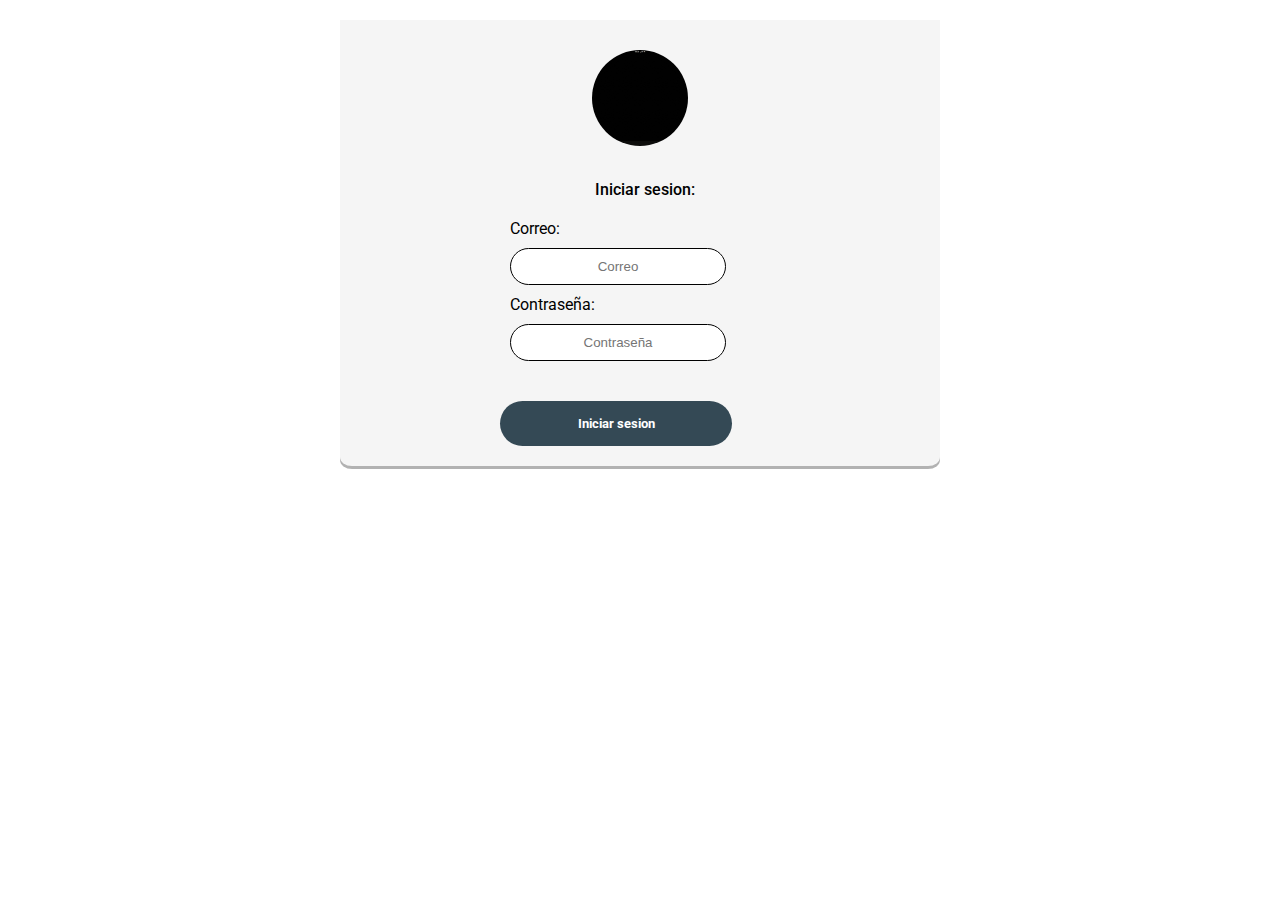
==== iniciosesion.html @ 7f7b3e80 "actualizacion" ====
<!DOCTYPE html>
<html lang="en">
<head>
    <meta charset="UTF-8">
    <meta name="viewport" content="width=device-width, initial-scale=1.0">
    <meta http-equiv="X-UA-Compatible" content="ie=edge">
    <title>Iniciar sesion</title>
    <link rel="stylesheet" href="css/style.css">
    <link rel="stylesheet" href="css/PICOL-font-master/css/picol.css">
    <link href="https://fonts.googleapis.com/css?family=Montserrat:300,400,500,700|Roboto:400,500,700" rel="stylesheet"> 
</head>
<body>
    <div class="contenedor-sesion"><!--.contenedor-formulario-->
        <div class="contenedor-usuario"><!--.contenedor-datos-->
            <div class="imagen-pagina">
                <a href="index.html"><img src="img/imagensesion.png" alt="Imagen de la sesion" class="img-sesion"></a>
            </div>
            <form action="" class="formul-sesion"><!--.formul-sesion-->
                <legend>Iniciar sesion:</legend>
                <div class="caja">
                    <label for="correo-sesion">Correo:</label>
                    <input type="email" id="correo-sesion" placeholder="Correo" autocomplete="off" required>
                    <label for="password">Contraseña:</label>
                    <input type="password" id="password" placeholder="Contraseña" autocomplete="off" required>
                </div>
                <div class="boton-sesion">
                    <input type="submit" value="Iniciar sesion" id="iniciosesion">
                </div>
            </form>
        </div>
    </div>
</body>
</html>
---- css/style.css ----
*{
    box-sizing: border-box;
}
*, *::before, *::after{
    box-sizing: border-box;
}
body{
    margin: 0;
    padding: 0;
    border: 1px red green;
}
nav{
    position: relative;
    background-color: #212121;
    padding: 1% 0 1% 0;
}
.logo{
    height: 0;
    width: 0;
}
nav ul li{
    display: inline;
    list-style: none;
}
nav ul li a{
    padding-right: 20px;
    padding-left: 20px;
    font-weight: 500;
}
nav ul li :nth-child(5){
    padding-right: 0px;
}
nav ul li a:hover{
    border: 1px solid white;
    padding: 9px;/*Quedo chido aqui XD*/
    border-radius: 30px;
}
a{
    font-family: Roboto;
    text-decoration: none;
    color: white;
}
p{
    font-family: Roboto;
}
.opciones-sesion{
    position: absolute;
    right: 37px;
    top: 30px;
    left: auto;
    margin-right: 50px;
    padding-right: 20px;
}
.opciones-sesion a{
    margin-right: 25px;
    font-family: Roboto;
    font-weight: 500;
}
.opciones-sesion a:hover{
    border: 1px solid white;
    padding: 10px;
    border-radius: 30px;
}
.opciones-sesion .icono-carrito:hover{
    border: 1px solid white;
    padding: 2px;
    border-radius: 100%;
}
/*Parte principal*/
main{
    margin-top: 10px;
}
/*Inicio descripcion*/
form{
    padding-bottom: 20px;
    padding-left: 10px;
}
.contenedor-descripcion p{
    font-family: Montserrat;
    font-weight: 700;
}
.contenedor-descripcion{
    /*margin: 0;*/
    margin-left: 30px;
    float: left;
    width: 30%;
    height: 50%
}
.rango-precio{
    margin-bottom: 15px;
}
legend, label{
    font-family: Roboto;
    font-weight: 400;
}
.ubicacion legend{
    margin: 10px auto;
}
.ubicacion div{
    margin-top: 15px;
}

#enviar{
    margin-top: 23px;
    padding: 10px 15px;
    background-color: #2c3e50;
    color: white;
    /*box-shadow: 1px 1px 0px 1px rgba(0, 0, 0, 0.3);*/
    border-radius: 10%;
    border: 0px;
    cursor: pointer;
    
}
#enviar:hover{
    padding: 11px 16px;
    font-size: 15px;
    box-shadow: 2px 2px 0px 1px rgba(0, 0, 0, 0.3);
}
/*#enviar:focus{
    outline: none;
}*/
/*Seccion de productos*/
.contenedor-descripcion, .contenedor-productos{
    float: left;
    margin-bottom: 20px;
}
.clearfix{
    overflow: hidden;
}
/*Fin descripcion*/
.contenedor-productos{
    background-color: #F5F5F5;
    box-shadow: 0px 3px 0px 0px rgba(0, 0, 0, 0.3);
    padding: 10px;
    width: 50%;
    height: 90%;
    border-radius: 0 0 2% 2%;
}
.producto{
    font-size: 15px;
    margin-top: 30px;
    margin-left: 10px;
}
.producto img{
    height: 100px;
    width: 100px;
    float: left;
    margin-right: 15px;
}
.parrafito-chido{
    padding: 10px;
}
/*Footer*/
hr{
    clear: both;
    
    width: 80%;
}
footer{
    clear: both;
    margin: 0 auto;
}
.contenedor-footer{
    position: relative;
}
.contenedor-terminos{
    margin-left: 30%;
    margin-bottom: 50px;
}
.contenedor-terminos ul li{
    display: inline;
    list-style: none;
    padding-right: 5px;
}
.contenedor-terminos ul li::nth-last-child(3){
    padding-right: 0px;
}
.contenedor-terminos ul li a{
    color: black;
    font-family: Roboto;
    font-weight: 400;
    font-size: 15px;
}
.contenedor-terminos ul li a:hover{
    font-family: Roboto;
    /*text-decoration: underline;*/
    pointer-events: all;
    text-decoration: underline;
}
.lema-copy{
    position: absolute;
    right: 50%;
    top: 0;
    bottom: 0;
    margin-top: 20px;
}

/**Inicio de sesion*/

.contenedor-sesion{/*contenedor-formulario*/
    max-width: 600px;
    margin: 0 auto;
    text-align: center;
    padding-bottom: 28px;
}
.contenedor-usuario{/*.contenedor-datos*/
    margin-top: 3rem;
    padding: 20px auto;
}
.contenedor-usuario form{
    max-width: 300px;
    text-align: center;
}
.contenedor-usuario{
    background-color: #F5F5F5;
    box-shadow: 0px 3px 0px 0px rgba(0, 0, 0, 0.3);
    border-radius: 0 0 2% 2%;
    margin-top: 20px;
}
.img-sesion{
    width: 6rem;
    height: 6rem;
    border-radius: 100%;
    margin: 10px auto;
}
form.formul-sesion{
    margin: 0 auto;
}
.formul-sesion legend{
    font-weight: 500;
}
.formul-sesion .caja{
    margin: 20px 10px;
}
.caja label, .caja input, .boton-sesion{
    display: block;
    text-align: start;
}
.caja input{
    margin: 10px 0;
    width: 80%;
    padding: 10px 0;
    text-align: center;
    border-radius: 25px;
    border: 1px solid black;
    transition: .3s;
    outline: none;
}
.caja input:focus{
    border: 1px solid #2980b9;
}
.boton-sesion input{
    width: 80%;
}
#iniciosesion, #nuevoRegistro{
    color: white;
    margin-top: 20px;
    background-color: #344955;
    border: none;
    padding: 15px 20px;
    border-radius: 25px;
    cursor: pointer;
    font-family: Roboto, sans-serif;
    font-weight: 700;
}

/**Estilos para el registro*/
/*.contenedor-alta{
    max-width: 600px;
    margin: 0 auto;
    text-align: center;
    padding-bottom: 20px;
}
.contenedor-registro{
    background-color: #F5F5F5;
    box-shadow: 0px 3px 0px 0px rgba(0, 0, 0, 0.3);
    border-radius: 0 0 2% 2%;
    margin-top: 20px;
}
.contenedor-registro form{
    max-width: 300px;
    text-align: center;
    margin: 0 auto;
}*/
.imagen-pagina{
    padding: 20px 30px;
}
/*.img-datos img{
    width: 6rem;
    height: 6rem;
    border-radius: 100%;
}*/
/*.datos label, .datos input, .boton-registro{
    display: block;
    text-align: start;
}
.datos input{
    margin-top: 10px;
    margin-bottom: 15px;
}
.boton-registro input{
    width: 85%;
}*/
---- css/PICOL-font-master/css/picol.css ----
@font-face {
  font-family: 'picol';
  src: url('../font/picol.eot?84118626');
  src: url('../font/picol.eot?84118626#iefix') format('embedded-opentype'),
       url('../font/picol.woff?84118626') format('woff'),
       url('../font/picol.ttf?84118626') format('truetype'),
       url('../font/picol.svg?84118626#picol') format('svg');
  font-weight: normal;
  font-style: normal;
}
/* Chrome hack: SVG is rendered more smooth in Windozze. 100% magic, uncomment if you need it. */
/* Note, that will break hinting! In other OS-es font will be not as sharp as it could be */
/*
@media screen and (-webkit-min-device-pixel-ratio:0) {
  @font-face {
    font-family: 'picol';
    src: url('../font/picol.svg?84118626#picol') format('svg');
  }
}
*/
 
 [class^="picol_"]:before, [class*=" picol_"]:before {
  font-family: "picol";
  font-style: normal;
  font-weight: normal;
  speak: none;
 
  display: inline-block;
  text-decoration: inherit;
  width: 1em;
  margin-right: .2em;
  text-align: center;
  /* opacity: .8; */
 
  /* For safety - reset parent styles, that can break glyph codes*/
  font-variant: normal;
  text-transform: none;
     
  /* fix buttons height, for twitter bootstrap */
  line-height: 1em;
 
  /* Animation center compensation - margins should be symmetric */
  /* remove if not needed */
  margin-left: .2em;
 
  /* you can be more comfortable with increased icons size */
  /* font-size: 120%; */
 
  /* Uncomment for 3D effect */
  /* text-shadow: 1px 1px 1px rgba(127, 127, 127, 0.3); */
}
 
.picol_accept:before { content: '\e800'; } /* '' */
.picol_zoom_out:before { content: '\ea24'; } /* '' */
.picol_agent:before { content: '\e802'; } /* '' */
.picol_api:before { content: '\e803'; } /* '' */
.picol_apple:before { content: '\e804'; } /* '' */
.picol_application:before { content: '\e805'; } /* '' */
.picol_arrow_full_down:before { content: '\e806'; } /* '' */
.picol_arrow_full_left:before { content: '\e807'; } /* '' */
.picol_arrow_full_lowerleft:before { content: '\e808'; } /* '' */
.picol_arrow_full_lowerright:before { content: '\e809'; } /* '' */
.picol_arrow_full_right:before { content: '\e80a'; } /* '' */
.picol_arrow_full_up:before { content: '\e80b'; } /* '' */
.picol_arrow_full_upperleft:before { content: '\e80c'; } /* '' */
.picol_arrow_full_upperright:before { content: '\e80d'; } /* '' */
.picol_arrow_sans_down:before { content: '\e80e'; } /* '' */
.picol_arrow_sans_left:before { content: '\e80f'; } /* '' */
.picol_arrow_sans_lowerleft:before { content: '\e810'; } /* '' */
.picol_arrow_sans_lowerright:before { content: '\e811'; } /* '' */
.picol_arrow_sans_right:before { content: '\e812'; } /* '' */
.picol_arrow_sans_up:before { content: '\e813'; } /* '' */
.picol_arrow_sans_upperleft:before { content: '\e814'; } /* '' */
.picol_arrow_sans_upperright:before { content: '\e815'; } /* '' */
.picol_attachment:before { content: '\e816'; } /* '' */
.picol_attachment_add:before { content: '\e817'; } /* '' */
.picol_attachment_down:before { content: '\e818'; } /* '' */
.picol_avatar:before { content: '\e819'; } /* '' */
.picol_avatar_edit:before { content: '\e81a'; } /* '' */
.picol_avatar_information:before { content: '\e81b'; } /* '' */
.picol_backup:before { content: '\e81c'; } /* '' */
.picol_backup_pause:before { content: '\e81d'; } /* '' */
.picol_backup_run:before { content: '\e81e'; } /* '' */
.picol_backup_settings:before { content: '\e81f'; } /* '' */
.picol_backup_stop:before { content: '\e820'; } /* '' */
.picol_badge_accept:before { content: '\e821'; } /* '' */
.picol_badge_cancel:before { content: '\e822'; } /* '' */
.picol_badge_down:before { content: '\e823'; } /* '' */
.picol_badge_edit:before { content: '\e824'; } /* '' */
.picol_badge_eject:before { content: '\e825'; } /* '' */
.picol_badge_information:before { content: '\e826'; } /* '' */
.picol_badge_minus:before { content: '\e827'; } /* '' */
.picol_badge_pause:before { content: '\e828'; } /* '' */
.picol_badge_plus:before { content: '\e829'; } /* '' */
.picol_badge_run:before { content: '\e82a'; } /* '' */
.picol_badge_security:before { content: '\e82b'; } /* '' */
.picol_badge_settings:before { content: '\e82c'; } /* '' */
.picol_badge_stop:before { content: '\e82d'; } /* '' */
.picol_badge_up:before { content: '\e82e'; } /* '' */
.picol_baseball:before { content: '\e82f'; } /* '' */
.picol_basketball:before { content: '\e830'; } /* '' */
.picol_battery_1:before { content: '\e831'; } /* '' */
.picol_battery_2:before { content: '\e832'; } /* '' */
.picol_battery_3:before { content: '\e833'; } /* '' */
.picol_battery_4:before { content: '\e834'; } /* '' */
.picol_battery_empty:before { content: '\e835'; } /* '' */
.picol_battery_full:before { content: '\e836'; } /* '' */
.picol_battery_plugged:before { content: '\e837'; } /* '' */
.picol_bed:before { content: '\e838'; } /* '' */
.picol_book_audio:before { content: '\e839'; } /* '' */
.picol_book_audio_add:before { content: '\e83a'; } /* '' */
.picol_book_audio_eject:before { content: '\e83b'; } /* '' */
.picol_book_audio_information:before { content: '\e83c'; } /* '' */
.picol_book_audio_pause:before { content: '\e83d'; } /* '' */
.picol_book_audio_remove:before { content: '\e83e'; } /* '' */
.picol_book_audio_run:before { content: '\e83f'; } /* '' */
.picol_book_audio_security:before { content: '\e840'; } /* '' */
.picol_book_audio_settings:before { content: '\e841'; } /* '' */
.picol_book_audio_stop:before { content: '\e842'; } /* '' */
.picol_book_image:before { content: '\e843'; } /* '' */
.picol_book_image_add:before { content: '\e844'; } /* '' */
.picol_book_image_information:before { content: '\e845'; } /* '' */
.picol_book_image_pause:before { content: '\e846'; } /* '' */
.picol_book_image_remove:before { content: '\e847'; } /* '' */
.picol_book_image_run:before { content: '\e848'; } /* '' */
.picol_book_image_security:before { content: '\e849'; } /* '' */
.picol_book_image_settings:before { content: '\e84a'; } /* '' */
.picol_book_image_stop:before { content: '\e84b'; } /* '' */
.picol_bookmark:before { content: '\e84c'; } /* '' */
.picol_bookmark_settings:before { content: '\e84d'; } /* '' */
.picol_book_sans:before { content: '\e84e'; } /* '' */
.picol_book_sans_add:before { content: '\e84f'; } /* '' */
.picol_book_sans_down:before { content: '\e850'; } /* '' */
.picol_book_sans_information:before { content: '\e851'; } /* '' */
.picol_book_sans_remove:before { content: '\e852'; } /* '' */
.picol_book_sans_run:before { content: '\e853'; } /* '' */
.picol_book_sans_security:before { content: '\e854'; } /* '' */
.picol_book_sans_up:before { content: '\e855'; } /* '' */
.picol_book_text:before { content: '\e856'; } /* '' */
.picol_book_text_add:before { content: '\e857'; } /* '' */
.picol_book_text_down:before { content: '\e858'; } /* '' */
.picol_book_text_information:before { content: '\e859'; } /* '' */
.picol_book_text_remove:before { content: '\e85a'; } /* '' */
.picol_book_text_run:before { content: '\e85b'; } /* '' */
.picol_book_text_security:before { content: '\e85c'; } /* '' */
.picol_book_text_settings:before { content: '\e85d'; } /* '' */
.picol_book_text_stop:before { content: '\e85e'; } /* '' */
.picol_book_text_up:before { content: '\e85f'; } /* '' */
.picol_brightness_brighten:before { content: '\e860'; } /* '' */
.picol_brightness_darken:before { content: '\e861'; } /* '' */
.picol_browser_window:before { content: '\e862'; } /* '' */
.picol_browser_window_add:before { content: '\e863'; } /* '' */
.picol_browser_window_cancel:before { content: '\e864'; } /* '' */
.picol_browser_window_remove:before { content: '\e865'; } /* '' */
.picol_browser_window_security:before { content: '\e866'; } /* '' */
.picol_browser_window_settings:before { content: '\e867'; } /* '' */
.picol_buy:before { content: '\e868'; } /* '' */
.picol_calculator:before { content: '\e869'; } /* '' */
.picol_calendar:before { content: '\e86a'; } /* '' */
.picol_cancel:before { content: '\e86b'; } /* '' */
.picol_category:before { content: '\e86c'; } /* '' */
.picol_category_add:before { content: '\e86d'; } /* '' */
.picol_category_edit:before { content: '\e86e'; } /* '' */
.picol_category_remove:before { content: '\e86f'; } /* '' */
.picol_category_settings:before { content: '\e870'; } /* '' */
.picol_cd:before { content: '\e871'; } /* '' */
.picol_cd_eject:before { content: '\e872'; } /* '' */
.picol_cd_pause:before { content: '\e873'; } /* '' */
.picol_cd_run:before { content: '\e874'; } /* '' */
.picol_cd_security:before { content: '\e875'; } /* '' */
.picol_cd_stop:before { content: '\e876'; } /* '' */
.picol_cd_write:before { content: '\e877'; } /* '' */
.picol_chat:before { content: '\e878'; } /* '' */
.picol_chat_pause:before { content: '\e879'; } /* '' */
.picol_chat_run:before { content: '\e87a'; } /* '' */
.picol_chat_security:before { content: '\e87b'; } /* '' */
.picol_chat_settings:before { content: '\e87c'; } /* '' */
.picol_chat_stop:before { content: '\e87d'; } /* '' */
.picol_clock:before { content: '\e87e'; } /* '' */
.picol_clock_mini:before { content: '\e87f'; } /* '' */
.picol_cloud:before { content: '\e880'; } /* '' */
.picol_codec_image:before { content: '\e881'; } /* '' */
.picol_codec_video:before { content: '\e882'; } /* '' */
.picol_combine:before { content: '\e883'; } /* '' */
.picol_comment:before { content: '\e884'; } /* '' */
.picol_comment_accept:before { content: '\e885'; } /* '' */
.picol_comment_add:before { content: '\e886'; } /* '' */
.picol_comment_cancel:before { content: '\e887'; } /* '' */
.picol_comment_edit:before { content: '\e888'; } /* '' */
.picol_comment_remove:before { content: '\e889'; } /* '' */
.picol_comment_settings:before { content: '\e88a'; } /* '' */
.picol_computer:before { content: '\e88b'; } /* '' */
.picol_computer_accept:before { content: '\e88c'; } /* '' */
.picol_computer_add:before { content: '\e88d'; } /* '' */
.picol_computer_cancel:before { content: '\e88e'; } /* '' */
.picol_computer_remove:before { content: '\e88f'; } /* '' */
.picol_computer_settings:before { content: '\e890'; } /* '' */
.picol_controls_chapter_next:before { content: '\e891'; } /* '' */
.picol_controls_chapter_previous:before { content: '\e892'; } /* '' */
.picol_controls_eject:before { content: '\e893'; } /* '' */
.picol_controls_fast_forward:before { content: '\e894'; } /* '' */
.picol_controls_pause:before { content: '\e895'; } /* '' */
.picol_controls_play:before { content: '\e896'; } /* '' */
.picol_controls_play_back:before { content: '\e897'; } /* '' */
.picol_controls_rewind:before { content: '\e898'; } /* '' */
.picol_controls_stop:before { content: '\e899'; } /* '' */
.picol_cooler:before { content: '\e89a'; } /* '' */
.picol_copy:before { content: '\e89b'; } /* '' */
.picol_credit_card:before { content: '\e89c'; } /* '' */
.picol_crown:before { content: '\e89d'; } /* '' */
.picol_cut:before { content: '\e89e'; } /* '' */
.picol_database:before { content: '\e89f'; } /* '' */
.picol_database_add:before { content: '\e8a0'; } /* '' */
.picol_database_edit:before { content: '\e8a1'; } /* '' */
.picol_database_information:before { content: '\e8a2'; } /* '' */
.picol_database_remove:before { content: '\e8a3'; } /* '' */
.picol_database_run:before { content: '\e8a4'; } /* '' */
.picol_database_security:before { content: '\e8a5'; } /* '' */
.picol_data_privacy:before { content: '\e8a6'; } /* '' */
.picol_document_image:before { content: '\e8a7'; } /* '' */
.picol_document_image_accept:before { content: '\e8a8'; } /* '' */
.picol_document_image_add:before { content: '\e8a9'; } /* '' */
.picol_document_image_cancel:before { content: '\e8aa'; } /* '' */
.picol_document_image_down:before { content: '\e8ab'; } /* '' */
.picol_document_image_edit:before { content: '\e8ac'; } /* '' */
.picol_document_image_information:before { content: '\e8ad'; } /* '' */
.picol_document_image_remove:before { content: '\e8ae'; } /* '' */
.picol_document_image_run:before { content: '\e8af'; } /* '' */
.picol_document_image_security:before { content: '\e8b0'; } /* '' */
.picol_document_image_settings:before { content: '\e8b1'; } /* '' */
.picol_document_image_up:before { content: '\e8b2'; } /* '' */
.picol_document_music:before { content: '\e8b3'; } /* '' */
.picol_document_music_accept:before { content: '\e8b4'; } /* '' */
.picol_document_music_add:before { content: '\e8b5'; } /* '' */
.picol_document_music_cancel:before { content: '\e8b6'; } /* '' */
.picol_document_music_down:before { content: '\e8b7'; } /* '' */
.picol_document_music_edit:before { content: '\e8b8'; } /* '' */
.picol_document_music_information:before { content: '\e8b9'; } /* '' */
.picol_document_music_remove:before { content: '\e8ba'; } /* '' */
.picol_document_music_run:before { content: '\e8bb'; } /* '' */
.picol_document_music_security:before { content: '\e8bc'; } /* '' */
.picol_document_music_settings:before { content: '\e8bd'; } /* '' */
.picol_document_music_up:before { content: '\e8be'; } /* '' */
.picol_document_sans:before { content: '\e8bf'; } /* '' */
.picol_document_sans_accept:before { content: '\e8c0'; } /* '' */
.picol_document_sans_add:before { content: '\e8c1'; } /* '' */
.picol_document_sans_cancel:before { content: '\e8c2'; } /* '' */
.picol_document_sans_down:before { content: '\e8c3'; } /* '' */
.picol_document_sans_edit:before { content: '\e8c4'; } /* '' */
.picol_document_sans_information:before { content: '\e8c5'; } /* '' */
.picol_document_sans_remove:before { content: '\e8c6'; } /* '' */
.picol_document_sans_run:before { content: '\e8c7'; } /* '' */
.picol_document_sans_security:before { content: '\e8c8'; } /* '' */
.picol_document_sans_settings:before { content: '\e8c9'; } /* '' */
.picol_document_sans_up:before { content: '\e8ca'; } /* '' */
.picol_document_text:before { content: '\e8cb'; } /* '' */
.picol_document_text_accept:before { content: '\e8cc'; } /* '' */
.picol_document_text_add:before { content: '\e8cd'; } /* '' */
.picol_document_text_cancel:before { content: '\e8ce'; } /* '' */
.picol_document_text_down:before { content: '\e8cf'; } /* '' */
.picol_document_text_edit:before { content: '\e8d0'; } /* '' */
.picol_document_text_information:before { content: '\e8d1'; } /* '' */
.picol_document_text_remove:before { content: '\e8d2'; } /* '' */
.picol_document_text_run:before { content: '\e8d3'; } /* '' */
.picol_document_text_security:before { content: '\e8d4'; } /* '' */
.picol_document_text_settings:before { content: '\e8d5'; } /* '' */
.picol_document_text_up:before { content: '\e8d6'; } /* '' */
.picol_document_video:before { content: '\e8d7'; } /* '' */
.picol_document_video_accept:before { content: '\e8d8'; } /* '' */
.picol_document_video_add:before { content: '\e8d9'; } /* '' */
.picol_document_video_cancel:before { content: '\e8da'; } /* '' */
.picol_document_video_down:before { content: '\e8db'; } /* '' */
.picol_document_video_edit:before { content: '\e8dc'; } /* '' */
.picol_document_video_information:before { content: '\e8dd'; } /* '' */
.picol_document_video_remove:before { content: '\e8de'; } /* '' */
.picol_document_video_run:before { content: '\e8df'; } /* '' */
.picol_document_video_security:before { content: '\e8e0'; } /* '' */
.picol_document_video_settings:before { content: '\e8e1'; } /* '' */
.picol_document_video_up:before { content: '\e8e2'; } /* '' */
.picol_donate:before { content: '\e8e3'; } /* '' */
.picol_download:before { content: '\e8e4'; } /* '' */
.picol_download_accept:before { content: '\e8e5'; } /* '' */
.picol_download_cancel:before { content: '\e8e6'; } /* '' */
.picol_download_information:before { content: '\e8e7'; } /* '' */
.picol_download_pause:before { content: '\e8e8'; } /* '' */
.picol_download_run:before { content: '\e8e9'; } /* '' */
.picol_download_security:before { content: '\e8ea'; } /* '' */
.picol_download_settings:before { content: '\e8eb'; } /* '' */
.picol_download_stop:before { content: '\e8ec'; } /* '' */
.picol_dropbox:before { content: '\e8ed'; } /* '' */
.picol_edit:before { content: '\e8ee'; } /* '' */
.picol_entrance:before { content: '\e8ef'; } /* '' */
.picol_equal:before { content: '\e8f0'; } /* '' */
.picol_filepath:before { content: '\e8f1'; } /* '' */
.picol_filter:before { content: '\e8f2'; } /* '' */
.picol_filter_settings:before { content: '\e8f3'; } /* '' */
.picol_firewall:before { content: '\e8f4'; } /* '' */
.picol_firewall_pause:before { content: '\e8f5'; } /* '' */
.picol_firewall_run:before { content: '\e8f6'; } /* '' */
.picol_firewall_settings:before { content: '\e8f7'; } /* '' */
.picol_firewall_stop:before { content: '\e8f8'; } /* '' */
.picol_flag:before { content: '\e8f9'; } /* '' */
.picol_flash:before { content: '\e8fa'; } /* '' */
.picol_flash_off:before { content: '\e8fb'; } /* '' */
.picol_floppy_disk:before { content: '\e8fc'; } /* '' */
.picol_folder_downloads:before { content: '\e8fd'; } /* '' */
.picol_folder_image:before { content: '\e8fe'; } /* '' */
.picol_folder_music:before { content: '\e8ff'; } /* '' */
.picol_folder_sans:before { content: '\e900'; } /* '' */
.picol_folder_sans_accept:before { content: '\e901'; } /* '' */
.picol_folder_sans_add:before { content: '\e902'; } /* '' */
.picol_folder_sans_cancel:before { content: '\e903'; } /* '' */
.picol_folder_sans_down:before { content: '\e904'; } /* '' */
.picol_folder_sans_edit:before { content: '\e905'; } /* '' */
.picol_folder_sans_information:before { content: '\e906'; } /* '' */
.picol_folder_sans_remove:before { content: '\e907'; } /* '' */
.picol_folder_sans_run:before { content: '\e908'; } /* '' */
.picol_folder_sans_security:before { content: '\e909'; } /* '' */
.picol_folder_sans_settings:before { content: '\e90a'; } /* '' */
.picol_folder_sans_up:before { content: '\e90b'; } /* '' */
.picol_folder_text:before { content: '\e90c'; } /* '' */
.picol_folder_video:before { content: '\e90d'; } /* '' */
.picol_football:before { content: '\e90e'; } /* '' */
.picol_fullscreen:before { content: '\e90f'; } /* '' */
.picol_fullscreen_cancel:before { content: '\e910'; } /* '' */
.picol_game_controller:before { content: '\e911'; } /* '' */
.picol_adressbook:before { content: '\e801'; } /* '' */
.picol_golf:before { content: '\e913'; } /* '' */
.picol_group_full:before { content: '\e914'; } /* '' */
.picol_group_full_add:before { content: '\e915'; } /* '' */
.picol_group_full_edit:before { content: '\e916'; } /* '' */
.picol_group_full_remove:before { content: '\e917'; } /* '' */
.picol_group_full_security:before { content: '\e918'; } /* '' */
.picol_group_half:before { content: '\e919'; } /* '' */
.picol_group_half_add:before { content: '\e91a'; } /* '' */
.picol_group_half_edit:before { content: '\e91b'; } /* '' */
.picol_group_half_remove:before { content: '\e91c'; } /* '' */
.picol_group_half_security:before { content: '\e91d'; } /* '' */
.picol_harddisk_sans:before { content: '\e91e'; } /* '' */
.picol_harddisk_sans_eject:before { content: '\e91f'; } /* '' */
.picol_harddisk_sans_security:before { content: '\e920'; } /* '' */
.picol_harddisk_sans_settings:before { content: '\e921'; } /* '' */
.picol_hierarchy:before { content: '\e922'; } /* '' */
.picol_home:before { content: '\e923'; } /* '' */
.picol_image:before { content: '\e924'; } /* '' */
.picol_image_accept:before { content: '\e925'; } /* '' */
.picol_image_add:before { content: '\e926'; } /* '' */
.picol_image_cancel:before { content: '\e927'; } /* '' */
.picol_image_edit:before { content: '\e928'; } /* '' */
.picol_image_pause:before { content: '\e929'; } /* '' */
.picol_image_remove:before { content: '\e92a'; } /* '' */
.picol_image_run:before { content: '\e92b'; } /* '' */
.picol_image_security:before { content: '\e92c'; } /* '' */
.picol_image_settings:before { content: '\e92d'; } /* '' */
.picol_imprint:before { content: '\e92e'; } /* '' */
.picol_information:before { content: '\e92f'; } /* '' */
.picol_internet:before { content: '\e930'; } /* '' */
.picol_keyboard:before { content: '\e931'; } /* '' */
.picol_label:before { content: '\e932'; } /* '' */
.picol_label_add:before { content: '\e933'; } /* '' */
.picol_label_edit:before { content: '\e934'; } /* '' */
.picol_label_remove:before { content: '\e935'; } /* '' */
.picol_label_security:before { content: '\e936'; } /* '' */
.picol_leaf:before { content: '\e937'; } /* '' */
.picol_light:before { content: '\e938'; } /* '' */
.picol_light_off:before { content: '\e939'; } /* '' */
.picol_link:before { content: '\e93a'; } /* '' */
.picol_link_add:before { content: '\e93b'; } /* '' */
.picol_link_edit:before { content: '\e93c'; } /* '' */
.picol_link_remove:before { content: '\e93d'; } /* '' */
.picol_list:before { content: '\e93e'; } /* '' */
.picol_list_numbered:before { content: '\e93f'; } /* '' */
.picol_login:before { content: '\e940'; } /* '' */
.picol_logout:before { content: '\e941'; } /* '' */
.picol_mail:before { content: '\e942'; } /* '' */
.picol_mail_accept:before { content: '\e943'; } /* '' */
.picol_mail_add:before { content: '\e944'; } /* '' */
.picol_mailbox:before { content: '\e945'; } /* '' */
.picol_mailbox_down:before { content: '\e946'; } /* '' */
.picol_mailbox_eject:before { content: '\e947'; } /* '' */
.picol_mailbox_incoming:before { content: '\e948'; } /* '' */
.picol_mailbox_outgoing:before { content: '\e949'; } /* '' */
.picol_mailbox_settings:before { content: '\e94a'; } /* '' */
.picol_mail_cancel:before { content: '\e94b'; } /* '' */
.picol_mail_edit:before { content: '\e94c'; } /* '' */
.picol_mail_fwd:before { content: '\e94d'; } /* '' */
.picol_mail_remove:before { content: '\e94e'; } /* '' */
.picol_mail_run:before { content: '\e94f'; } /* '' */
.picol_mail_security:before { content: '\e950'; } /* '' */
.picol_mainframe:before { content: '\e951'; } /* '' */
.picol_mashup:before { content: '\e952'; } /* '' */
.picol_mobile_phone:before { content: '\e953'; } /* '' */
.picol_move:before { content: '\e954'; } /* '' */
.picol_music:before { content: '\e955'; } /* '' */
.picol_music_accept:before { content: '\e956'; } /* '' */
.picol_music_add:before { content: '\e957'; } /* '' */
.picol_music_cancel:before { content: '\e958'; } /* '' */
.picol_music_edit:before { content: '\e959'; } /* '' */
.picol_music_eject:before { content: '\e95a'; } /* '' */
.picol_music_information:before { content: '\e95b'; } /* '' */
.picol_music_pause:before { content: '\e95c'; } /* '' */
.picol_music_remove:before { content: '\e95d'; } /* '' */
.picol_music_run:before { content: '\e95e'; } /* '' */
.picol_music_security:before { content: '\e95f'; } /* '' */
.picol_music_settings:before { content: '\e960'; } /* '' */
.picol_music_stop:before { content: '\e961'; } /* '' */
.picol_network_intranet:before { content: '\e962'; } /* '' */
.picol_network_protocol:before { content: '\e963'; } /* '' */
.picol_network_sans:before { content: '\e964'; } /* '' */
.picol_network_sans_add:before { content: '\e965'; } /* '' */
.picol_network_sans_edit:before { content: '\e966'; } /* '' */
.picol_network_sans_remove:before { content: '\e967'; } /* '' */
.picol_network_sans_security:before { content: '\e968'; } /* '' */
.picol_network_wireless:before { content: '\e969'; } /* '' */
.picol_network_wireless_add:before { content: '\e96a'; } /* '' */
.picol_network_wireless_edit:before { content: '\e96b'; } /* '' */
.picol_network_wireless_security:before { content: '\e96c'; } /* '' */
.picol_news:before { content: '\e96d'; } /* '' */
.picol_notes:before { content: '\e96e'; } /* '' */
.picol_notes_accept:before { content: '\e96f'; } /* '' */
.picol_notes_add:before { content: '\e970'; } /* '' */
.picol_notes_cancel:before { content: '\e971'; } /* '' */
.picol_notes_down:before { content: '\e972'; } /* '' */
.picol_notes_edit:before { content: '\e973'; } /* '' */
.picol_notes_remove:before { content: '\e974'; } /* '' */
.picol_notes_settings:before { content: '\e975'; } /* '' */
.picol_notes_up:before { content: '\e976'; } /* '' */
.picol_ontology:before { content: '\e977'; } /* '' */
.picol_owl_dl:before { content: '\e978'; } /* '' */
.picol_owl_dl_document:before { content: '\e979'; } /* '' */
.picol_owl_full:before { content: '\e97a'; } /* '' */
.picol_owl_full_document:before { content: '\e97b'; } /* '' */
.picol_owl_lite:before { content: '\e97c'; } /* '' */
.picol_owl_lite_document:before { content: '\e97d'; } /* '' */
.picol_paragraph:before { content: '\e97e'; } /* '' */
.picol_paste:before { content: '\e97f'; } /* '' */
.picol_path:before { content: '\e980'; } /* '' */
.picol_pda:before { content: '\e981'; } /* '' */
.picol_pear:before { content: '\e982'; } /* '' */
.picol_phone_home:before { content: '\e983'; } /* '' */
.picol_phone_off:before { content: '\e984'; } /* '' */
.picol_phone_on:before { content: '\e985'; } /* '' */
.picol_pin:before { content: '\e986'; } /* '' */
.picol_pin_filled:before { content: '\e987'; } /* '' */
.picol_plus:before { content: '\e988'; } /* '' */
.picol_point_of_interest:before { content: '\e989'; } /* '' */
.picol_printer:before { content: '\e98a'; } /* '' */
.picol_printer_add:before { content: '\e98b'; } /* '' */
.picol_printer_cancel:before { content: '\e98c'; } /* '' */
.picol_printer_information:before { content: '\e98d'; } /* '' */
.picol_printer_pause:before { content: '\e98e'; } /* '' */
.picol_printer_remove:before { content: '\e98f'; } /* '' */
.picol_printer_run:before { content: '\e990'; } /* '' */
.picol_printer_settings:before { content: '\e991'; } /* '' */
.picol_printer_stop:before { content: '\e992'; } /* '' */
.picol_questionmark:before { content: '\e993'; } /* '' */
.picol_rdf:before { content: '\e994'; } /* '' */
.picol_rdf_document:before { content: '\e995'; } /* '' */
.picol_recent_changes:before { content: '\e996'; } /* '' */
.picol_refresh:before { content: '\e997'; } /* '' */
.picol_relevance:before { content: '\e998'; } /* '' */
.picol_remix:before { content: '\e999'; } /* '' */
.picol_route:before { content: '\e99a'; } /* '' */
.picol_satellite:before { content: '\e99b'; } /* '' */
.picol_satellite_ground:before { content: '\e99c'; } /* '' */
.picol_screen_4to3:before { content: '\e99d'; } /* '' */
.picol_screen_16to9:before { content: '\e99e'; } /* '' */
.picol_script:before { content: '\e99f'; } /* '' */
.picol_search:before { content: '\e9a0'; } /* '' */
.picol_security_closed:before { content: '\e9a1'; } /* '' */
.picol_security_open:before { content: '\e9a2'; } /* '' */
.picol_semantic_web:before { content: '\e9a3'; } /* '' */
.picol_server:before { content: '\e9a4'; } /* '' */
.picol_server_accept:before { content: '\e9a5'; } /* '' */
.picol_server_add:before { content: '\e9a6'; } /* '' */
.picol_server_cancel:before { content: '\e9a7'; } /* '' */
.picol_server_edit:before { content: '\e9a8'; } /* '' */
.picol_server_eject:before { content: '\e9a9'; } /* '' */
.picol_server_information:before { content: '\e9aa'; } /* '' */
.picol_server_remove:before { content: '\e9ab'; } /* '' */
.picol_server_run:before { content: '\e9ac'; } /* '' */
.picol_server_security:before { content: '\e9ad'; } /* '' */
.picol_server_settings:before { content: '\e9ae'; } /* '' */
.picol_server_stop:before { content: '\e9af'; } /* '' */
.picol_settings:before { content: '\e9b0'; } /* '' */
.picol_shopping_cart:before { content: '\e9b1'; } /* '' */
.picol_sitemap:before { content: '\e9b2'; } /* '' */
.picol_size_both:before { content: '\e9b3'; } /* '' */
.picol_size_both_accept:before { content: '\e9b4'; } /* '' */
.picol_size_both_add:before { content: '\e9b5'; } /* '' */
.picol_size_both_cancel:before { content: '\e9b6'; } /* '' */
.picol_size_both_edit:before { content: '\e9b7'; } /* '' */
.picol_size_both_remove:before { content: '\e9b8'; } /* '' */
.picol_size_both_security:before { content: '\e9b9'; } /* '' */
.picol_size_both_settings:before { content: '\e9ba'; } /* '' */
.picol_size_height:before { content: '\e9bb'; } /* '' */
.picol_size_height_accept:before { content: '\e9bc'; } /* '' */
.picol_size_height_add:before { content: '\e9bd'; } /* '' */
.picol_size_height_cancel:before { content: '\e9be'; } /* '' */
.picol_size_height_edit:before { content: '\e9bf'; } /* '' */
.picol_size_height_remove:before { content: '\e9c0'; } /* '' */
.picol_size_height_security:before { content: '\e9c1'; } /* '' */
.picol_size_height_settings:before { content: '\e9c2'; } /* '' */
.picol_size_width:before { content: '\e9c3'; } /* '' */
.picol_size_width_accept:before { content: '\e9c4'; } /* '' */
.picol_size_width_add:before { content: '\e9c5'; } /* '' */
.picol_size_width_cancel:before { content: '\e9c6'; } /* '' */
.picol_size_width_edit:before { content: '\e9c7'; } /* '' */
.picol_size_width_remove:before { content: '\e9c8'; } /* '' */
.picol_size_width_security:before { content: '\e9c9'; } /* '' */
.picol_size_width_settings:before { content: '\e9ca'; } /* '' */
.picol_soccer:before { content: '\e9cb'; } /* '' */
.picol_social_network:before { content: '\e9cc'; } /* '' */
.picol_source_code:before { content: '\e9cd'; } /* '' */
.picol_speaker_louder:before { content: '\e9ce'; } /* '' */
.picol_speaker_off:before { content: '\e9cf'; } /* '' */
.picol_speaker_silent:before { content: '\e9d0'; } /* '' */
.picol_star:before { content: '\e9d1'; } /* '' */
.picol_star_outline:before { content: '\e9d2'; } /* '' */
.picol_statistics:before { content: '\e9d3'; } /* '' */
.picol_synchronize:before { content: '\e9d4'; } /* '' */
.picol_tab:before { content: '\e9d5'; } /* '' */
.picol_tab_add:before { content: '\e9d6'; } /* '' */
.picol_tab_cancel:before { content: '\e9d7'; } /* '' */
.picol_tablet:before { content: '\e9d8'; } /* '' */
.picol_target:before { content: '\e9d9'; } /* '' */
.picol_terminal_computer:before { content: '\e9da'; } /* '' */
.picol_text:before { content: '\e9db'; } /* '' */
.picol_text_align_center:before { content: '\e9dc'; } /* '' */
.picol_text_align_full:before { content: '\e9dd'; } /* '' */
.picol_text_align_left:before { content: '\e9de'; } /* '' */
.picol_text_align_right:before { content: '\e9df'; } /* '' */
.picol_text_bold:before { content: '\e9e0'; } /* '' */
.picol_text_italic:before { content: '\e9e1'; } /* '' */
.picol_text_strikethrough:before { content: '\e9e2'; } /* '' */
.picol_transportation_bus:before { content: '\e9e3'; } /* '' */
.picol_transportation_car:before { content: '\e9e4'; } /* '' */
.picol_transportation_plane:before { content: '\e9e5'; } /* '' */
.picol_transportation_ship:before { content: '\e9e6'; } /* '' */
.picol_transportation_train:before { content: '\e9e7'; } /* '' */
.picol_transportation_truck:before { content: '\e9e8'; } /* '' */
.picol_trash:before { content: '\e9e9'; } /* '' */
.picol_trash_full:before { content: '\e9ea'; } /* '' */
.picol_tree:before { content: '\e9eb'; } /* '' */
.picol_upload:before { content: '\e9ec'; } /* '' */
.picol_upload_accept:before { content: '\e9ed'; } /* '' */
.picol_upload_cancel:before { content: '\e9ee'; } /* '' */
.picol_upload_pause:before { content: '\e9ef'; } /* '' */
.picol_upload_run:before { content: '\e9f0'; } /* '' */
.picol_upload_security:before { content: '\e9f1'; } /* '' */
.picol_upload_settings:before { content: '\e9f2'; } /* '' */
.picol_upload_stop:before { content: '\e9f3'; } /* '' */
.picol_user_close:before { content: '\e9f4'; } /* '' */
.picol_user_close_add:before { content: '\e9f5'; } /* '' */
.picol_user_close_edit:before { content: '\e9f6'; } /* '' */
.picol_user_close_information:before { content: '\e9f7'; } /* '' */
.picol_user_close_remove:before { content: '\e9f8'; } /* '' */
.picol_user_close_security:before { content: '\e9f9'; } /* '' */
.picol_user_close_settings:before { content: '\e9fa'; } /* '' */
.picol_user_full:before { content: '\e9fb'; } /* '' */
.picol_user_full_add:before { content: '\e9fc'; } /* '' */
.picol_user_full_edit:before { content: '\e9fd'; } /* '' */
.picol_user_full_information:before { content: '\e9fe'; } /* '' */
.picol_user_full_remove:before { content: '\e9ff'; } /* '' */
.picol_user_full_security:before { content: '\ea00'; } /* '' */
.picol_user_full_settings:before { content: '\ea01'; } /* '' */
.picol_user_half:before { content: '\ea02'; } /* '' */
.picol_user_half_add:before { content: '\ea03'; } /* '' */
.picol_user_half_edit:before { content: '\ea04'; } /* '' */
.picol_user_half_information:before { content: '\ea05'; } /* '' */
.picol_user_half_remove:before { content: '\ea06'; } /* '' */
.picol_user_half_security:before { content: '\ea07'; } /* '' */
.picol_user_half_settings:before { content: '\ea08'; } /* '' */
.picol_user_profile:before { content: '\ea09'; } /* '' */
.picol_user_profile_add:before { content: '\ea0a'; } /* '' */
.picol_user_profile_edit:before { content: '\ea0b'; } /* '' */
.picol_video:before { content: '\ea0c'; } /* '' */
.picol_video_accept:before { content: '\ea0d'; } /* '' */
.picol_video_add:before { content: '\ea0e'; } /* '' */
.picol_video_cancel:before { content: '\ea0f'; } /* '' */
.picol_video_down:before { content: '\ea10'; } /* '' */
.picol_video_edit:before { content: '\ea11'; } /* '' */
.picol_video_information:before { content: '\ea12'; } /* '' */
.picol_video_pause:before { content: '\ea13'; } /* '' */
.picol_video_remove:before { content: '\ea14'; } /* '' */
.picol_video_run:before { content: '\ea15'; } /* '' */
.picol_video_security:before { content: '\ea16'; } /* '' */
.picol_video_settings:before { content: '\ea17'; } /* '' */
.picol_video_stop:before { content: '\ea18'; } /* '' */
.picol_video_up:before { content: '\ea19'; } /* '' */
.picol_view:before { content: '\ea1a'; } /* '' */
.picol_viewer_image:before { content: '\ea1b'; } /* '' */
.picol_viewer_text:before { content: '\ea1c'; } /* '' */
.picol_viewer_video:before { content: '\ea1d'; } /* '' */
.picol_vuvuzela:before { content: '\ea1e'; } /* '' */
.picol_website:before { content: '\ea1f'; } /* '' */
.picol_weight:before { content: '\ea20'; } /* '' */
.picol_xml:before { content: '\ea21'; } /* '' */
.picol_xml_document:before { content: '\ea22'; } /* '' */
.picol_zoom_in:before { content: '\ea23'; } /* '' */
.picol_globe:before { content: '\e912'; } /* '' */
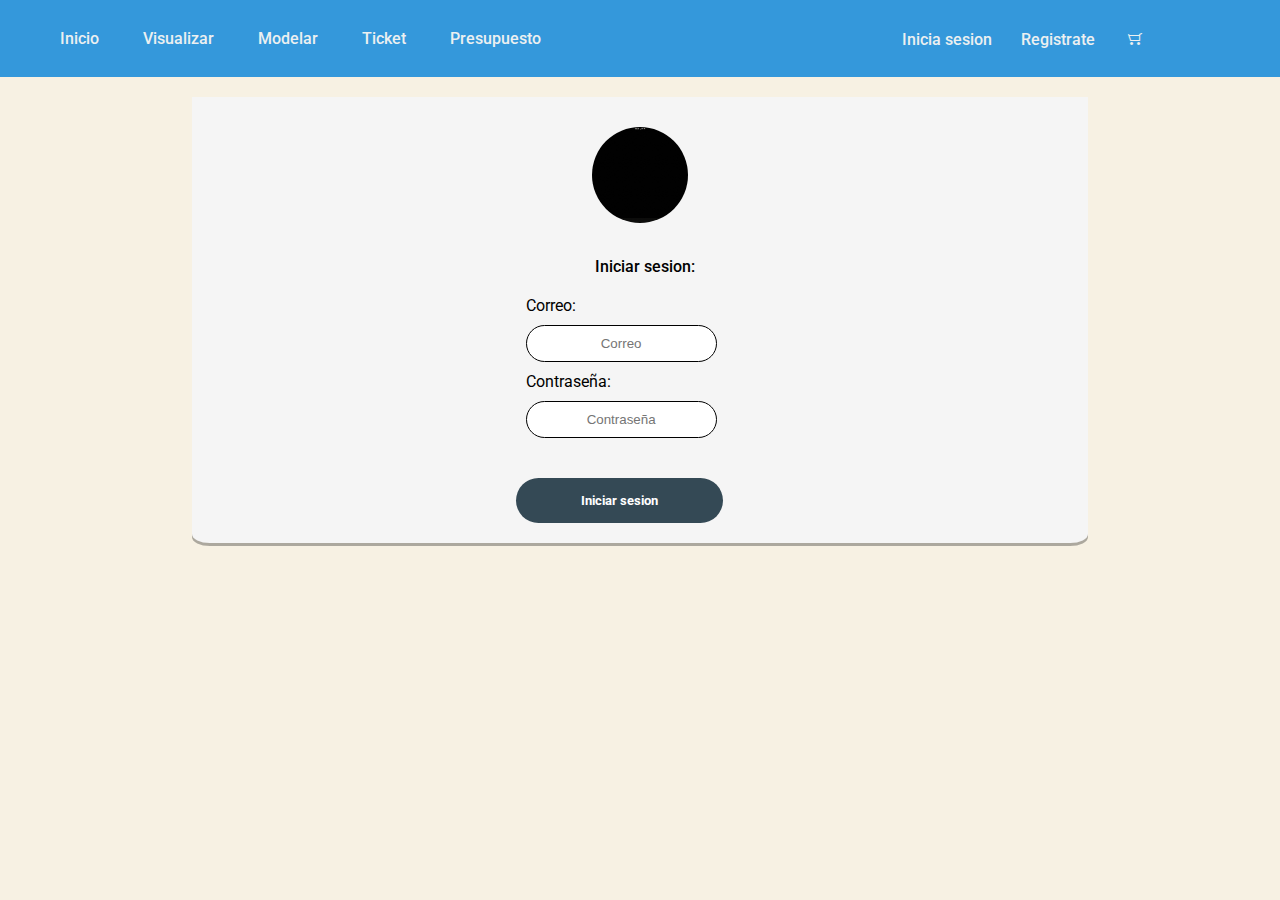
==== commit 8cc95df0: "camibios carpifacil" ====
--- a/iniciosesion.html
+++ b/iniciosesion.html
@@ -1,5 +1,6 @@
 <!DOCTYPE html>
 <html lang="en">
+
 <head>
     <meta charset="UTF-8">
     <meta name="viewport" content="width=device-width, initial-scale=1.0">
@@ -7,15 +8,37 @@
     <title>Iniciar sesion</title>
     <link rel="stylesheet" href="css/style.css">
     <link rel="stylesheet" href="css/PICOL-font-master/css/picol.css">
-    <link href="https://fonts.googleapis.com/css?family=Montserrat:300,400,500,700|Roboto:400,500,700" rel="stylesheet"> 
+    <link href="https://fonts.googleapis.com/css?family=Montserrat:300,400,500,700|Roboto:400,500,700" rel="stylesheet">
 </head>
+
 <body>
-    <div class="contenedor-sesion"><!--.contenedor-formulario-->
-        <div class="contenedor-usuario"><!--.contenedor-datos-->
+    <header>
+        <!--<img src="" alt="logo" class="logo">-->
+        <nav>
+            <ul>
+                <li><a href="index.html">Inicio</a></li>
+                <li><a href="#">Visualizar</a></li>
+                <li><a href="#">Modelar</a></li>
+                <li><a href="#">Ticket</a></li>
+                <li><a href="#">Presupuesto</a></li>
+            </ul>
+            <div class="opciones-sesion">
+                <a href="iniciosesion.html">Inicia sesion</a>
+                <a href="registro-usuario.html">Registrate</a>
+                <a href="#" class="icono-carrito"><i class="picol_shopping_cart"></i></a>
+                <p> </p>
+            </div>
+        </nav>
+    </header>
+    <div class="contenedor-sesion">
+        <!--.contenedor-formulario-->
+        <div class="contenedor-usuario">
+            <!--.contenedor-datos-->
             <div class="imagen-pagina">
                 <a href="index.html"><img src="img/imagensesion.png" alt="Imagen de la sesion" class="img-sesion"></a>
             </div>
-            <form action="" class="formul-sesion"><!--.formul-sesion-->
+            <form action="" class="formul-sesion">
+                <!--.formul-sesion-->
                 <legend>Iniciar sesion:</legend>
                 <div class="caja">
                     <label for="correo-sesion">Correo:</label>
@@ -30,4 +53,5 @@
         </div>
     </div>
 </body>
+
 </html>--- a/css/style.css
+++ b/css/style.css
@@ -1,242 +1,298 @@
-*{
+* {
     box-sizing: border-box;
 }
-*, *::before, *::after{
+
+*,
+*::before,
+*::after {
     box-sizing: border-box;
 }
-body{
+
+body {
     margin: 0;
     padding: 0;
-    border: 1px red green;
-}
-nav{
+    background-color: #f7f1e3;
+    /*border: 1px red green;*/
+}
+
+
+/*estilo global**/
+
+a {
+    font-family: Roboto;
+    text-decoration: none;
+    color: #ecf0f1;
+}
+
+p {
+    font-family: Roboto;
+}
+
+form {
+    padding-bottom: 20px;
+    padding-left: 10px;
+}
+
+
+/*estilo de la barra**/
+
+nav {
     position: relative;
-    background-color: #212121;
+    background-color: #3498db;
     padding: 1% 0 1% 0;
 }
-.logo{
+
+.logo {
     height: 0;
     width: 0;
 }
-nav ul li{
+
+nav ul li {
     display: inline;
     list-style: none;
 }
-nav ul li a{
+
+nav ul li a {
     padding-right: 20px;
     padding-left: 20px;
     font-weight: 500;
-}
-nav ul li :nth-child(5){
+    transition: .3s;
+}
+
+nav ul li :nth-child(5) {
     padding-right: 0px;
 }
-nav ul li a:hover{
-    border: 1px solid white;
-    padding: 9px;/*Quedo chido aqui XD*/
-    border-radius: 30px;
-}
-a{
-    font-family: Roboto;
-    text-decoration: none;
-    color: white;
-}
-p{
-    font-family: Roboto;
-}
-.opciones-sesion{
+
+nav ul li a:hover {
+    border-bottom: 3px solid #ecf0f1;
+    padding: 9px;
+    /*Quedo chido aqui XD*/
+    /*border-radius: 30px;*/
+}
+
+
+/*enlaces para inicio de sesion y registro de usuario**/
+
+.opciones-sesion {
     position: absolute;
-    right: 37px;
+    right: 39px;
     top: 30px;
     left: auto;
     margin-right: 50px;
     padding-right: 20px;
 }
-.opciones-sesion a{
+
+.opciones-sesion a {
     margin-right: 25px;
     font-family: Roboto;
     font-weight: 500;
-}
-.opciones-sesion a:hover{
-    border: 1px solid white;
+    transition: .3s;
+}
+
+.opciones-sesion a:hover {
+    border-bottom: 3px solid #ecf0f1;
     padding: 10px;
-    border-radius: 30px;
-}
-.opciones-sesion .icono-carrito:hover{
-    border: 1px solid white;
-    padding: 2px;
-    border-radius: 100%;
-}
+    /*border-radius: 30px;*/
+}
+
+.opciones-sesion .icono-carrito:hover {
+    border-bottom: 3px solid #ecf0f1;
+    padding: 1px;
+    /*border-radius: 100%;*/
+}
+
+
 /*Parte principal*/
-main{
+
+main {
     margin-top: 10px;
 }
+
+
 /*Inicio descripcion*/
-form{
-    padding-bottom: 20px;
-    padding-left: 10px;
-}
-.contenedor-descripcion p{
+
+.contenedor-descripcion p {
     font-family: Montserrat;
     font-weight: 700;
 }
-.contenedor-descripcion{
+
+.contenedor-descripcion {
     /*margin: 0;*/
     margin-left: 30px;
     float: left;
     width: 30%;
     height: 50%
 }
-.rango-precio{
+
+.rango-precio {
     margin-bottom: 15px;
 }
-legend, label{
+
+legend,
+label {
     font-family: Roboto;
     font-weight: 400;
 }
-.ubicacion legend{
+
+.ubicacion legend {
     margin: 10px auto;
 }
-.ubicacion div{
+
+.ubicacion div {
     margin-top: 15px;
 }
 
-#enviar{
+#enviar {
     margin-top: 23px;
     padding: 10px 15px;
-    background-color: #2c3e50;
-    color: white;
+    background-color: rgba(52, 219, 119, .5);
+    color: black;
     /*box-shadow: 1px 1px 0px 1px rgba(0, 0, 0, 0.3);*/
     border-radius: 10%;
     border: 0px;
     cursor: pointer;
-    
-}
-#enviar:hover{
+    transition: .3s;
+}
+
+#enviar:hover {
     padding: 11px 16px;
     font-size: 15px;
     box-shadow: 2px 2px 0px 1px rgba(0, 0, 0, 0.3);
 }
+
+
 /*#enviar:focus{
     outline: none;
 }*/
+
+
 /*Seccion de productos*/
-.contenedor-descripcion, .contenedor-productos{
+
+.contenedor-descripcion,
+.contenedor-productos {
     float: left;
     margin-bottom: 20px;
 }
-.clearfix{
+
+.clearfix {
     overflow: hidden;
 }
+
+
 /*Fin descripcion*/
-.contenedor-productos{
-    background-color: #F5F5F5;
+
+
+/*Estilos para mostrar los productos**/
+
+.contenedor-productos {
+    background-color: #ecf0f1;
     box-shadow: 0px 3px 0px 0px rgba(0, 0, 0, 0.3);
     padding: 10px;
     width: 50%;
     height: 90%;
     border-radius: 0 0 2% 2%;
 }
-.producto{
+
+.producto {
     font-size: 15px;
     margin-top: 30px;
     margin-left: 10px;
 }
-.producto img{
+
+.producto img {
     height: 100px;
     width: 100px;
     float: left;
     margin-right: 15px;
 }
-.parrafito-chido{
+
+.parrafito-chido {
     padding: 10px;
 }
-/*Footer*/
-hr{
-    clear: both;
-    
-    width: 80%;
-}
-footer{
-    clear: both;
-    margin: 0 auto;
-}
-.contenedor-footer{
-    position: relative;
-}
-.contenedor-terminos{
-    margin-left: 30%;
-    margin-bottom: 50px;
-}
-.contenedor-terminos ul li{
-    display: inline;
-    list-style: none;
-    padding-right: 5px;
-}
-.contenedor-terminos ul li::nth-last-child(3){
-    padding-right: 0px;
-}
-.contenedor-terminos ul li a{
-    color: black;
-    font-family: Roboto;
-    font-weight: 400;
-    font-size: 15px;
-}
-.contenedor-terminos ul li a:hover{
-    font-family: Roboto;
-    /*text-decoration: underline;*/
-    pointer-events: all;
-    text-decoration: underline;
-}
-.lema-copy{
-    position: absolute;
-    right: 50%;
-    top: 0;
-    bottom: 0;
-    margin-top: 20px;
-}
-
-/**Inicio de sesion*/
-
-.contenedor-sesion{/*contenedor-formulario*/
-    max-width: 600px;
-    margin: 0 auto;
-    text-align: center;
-    padding-bottom: 28px;
-}
-.contenedor-usuario{/*.contenedor-datos*/
+
+
+/*fin para mostrar los productos**/
+
+
+/*estilos globales para inicio de sesion y registro de usuario**/
+
+.contenedor-usuario {
+    /*.contenedor-datos*/
     margin-top: 3rem;
     padding: 20px auto;
 }
-.contenedor-usuario form{
-    max-width: 300px;
-    text-align: center;
-}
-.contenedor-usuario{
+
+.contenedor-usuario form {
+    max-width: 30%;
+    /*300px*/
+    text-align: center;
+}
+
+.contenedor-usuario {
     background-color: #F5F5F5;
     box-shadow: 0px 3px 0px 0px rgba(0, 0, 0, 0.3);
     border-radius: 0 0 2% 2%;
     margin-top: 20px;
 }
-.img-sesion{
+
+.img-sesion {
     width: 6rem;
     height: 6rem;
     border-radius: 100%;
     margin: 10px auto;
 }
-form.formul-sesion{
-    margin: 0 auto;
-}
-.formul-sesion legend{
+
+
+/*fin de estilos globales**/
+
+
+/**inicio de sesion*/
+
+.contenedor-sesion {
+    /*contenedor-formulario*/
+    max-width: 70%;
+    /*600px*/
+    margin: 0 auto;
+    text-align: center;
+    padding-bottom: 28px;
+}
+
+
+/*contenedor registro**/
+
+.cont-registro {
+    max-width: 80%;
+    /*600px*/
+    margin: 0 auto;
+    text-align: center;
+    padding-bottom: 28px;
+}
+
+form.formul-sesion {
+    margin: 0 auto;
+    width: 100%;
+}
+
+.formul-sesion legend {
     font-weight: 500;
 }
-.formul-sesion .caja{
+
+.formul-sesion .caja {
     margin: 20px 10px;
 }
-.caja label, .caja input, .boton-sesion{
+
+.c-datos {
+    width: 100%;
+}
+
+.caja label,
+.caja input,
+.boton-sesion {
     display: block;
     text-align: start;
 }
-.caja input{
+
+.caja input {
     margin: 10px 0;
     width: 80%;
     padding: 10px 0;
@@ -246,13 +302,17 @@
     transition: .3s;
     outline: none;
 }
-.caja input:focus{
+
+.caja input:focus {
     border: 1px solid #2980b9;
 }
-.boton-sesion input{
+
+.boton-sesion input {
     width: 80%;
 }
-#iniciosesion, #nuevoRegistro{
+
+#iniciosesion,
+#nuevoRegistro {
     color: white;
     margin-top: 20px;
     background-color: #344955;
@@ -264,7 +324,22 @@
     font-weight: 700;
 }
 
+div.usu-carp {
+    display: inline;
+    max-width: 500px;
+}
+
+.usuario-r,
+.carpi-r {}
+
+.imagen-pagina {
+    padding: 20px 30px;
+}
+
+
 /**Estilos para el registro*/
+
+
 /*.contenedor-alta{
     max-width: 600px;
     margin: 0 auto;
@@ -282,14 +357,15 @@
     text-align: center;
     margin: 0 auto;
 }*/
-.imagen-pagina{
-    padding: 20px 30px;
-}
+
+
 /*.img-datos img{
     width: 6rem;
     height: 6rem;
     border-radius: 100%;
 }*/
+
+
 /*.datos label, .datos input, .boton-registro{
     display: block;
     text-align: start;
@@ -300,4 +376,58 @@
 }
 .boton-registro input{
     width: 85%;
-}*/+}*/
+
+
+/*Footer*/
+
+hr {
+    clear: both;
+    width: 80%;
+}
+
+footer {
+    clear: both;
+    margin: 0 auto;
+}
+
+.contenedor-footer {
+    position: relative;
+}
+
+.contenedor-terminos {
+    margin-left: 30%;
+    margin-bottom: 50px;
+}
+
+.contenedor-terminos ul li {
+    display: inline;
+    list-style: none;
+    padding-right: 5px;
+}
+
+.contenedor-terminos ul li::nth-last-child(3) {
+    padding-right: 0px;
+}
+
+.contenedor-terminos ul li a {
+    color: black;
+    font-family: Roboto;
+    font-weight: 400;
+    font-size: 15px;
+}
+
+.contenedor-terminos ul li a:hover {
+    font-family: Roboto;
+    /*text-decoration: underline;*/
+    pointer-events: all;
+    text-decoration: underline;
+}
+
+.lema-copy {
+    position: absolute;
+    right: 50%;
+    top: 0;
+    bottom: 0;
+    margin-top: 20px;
+}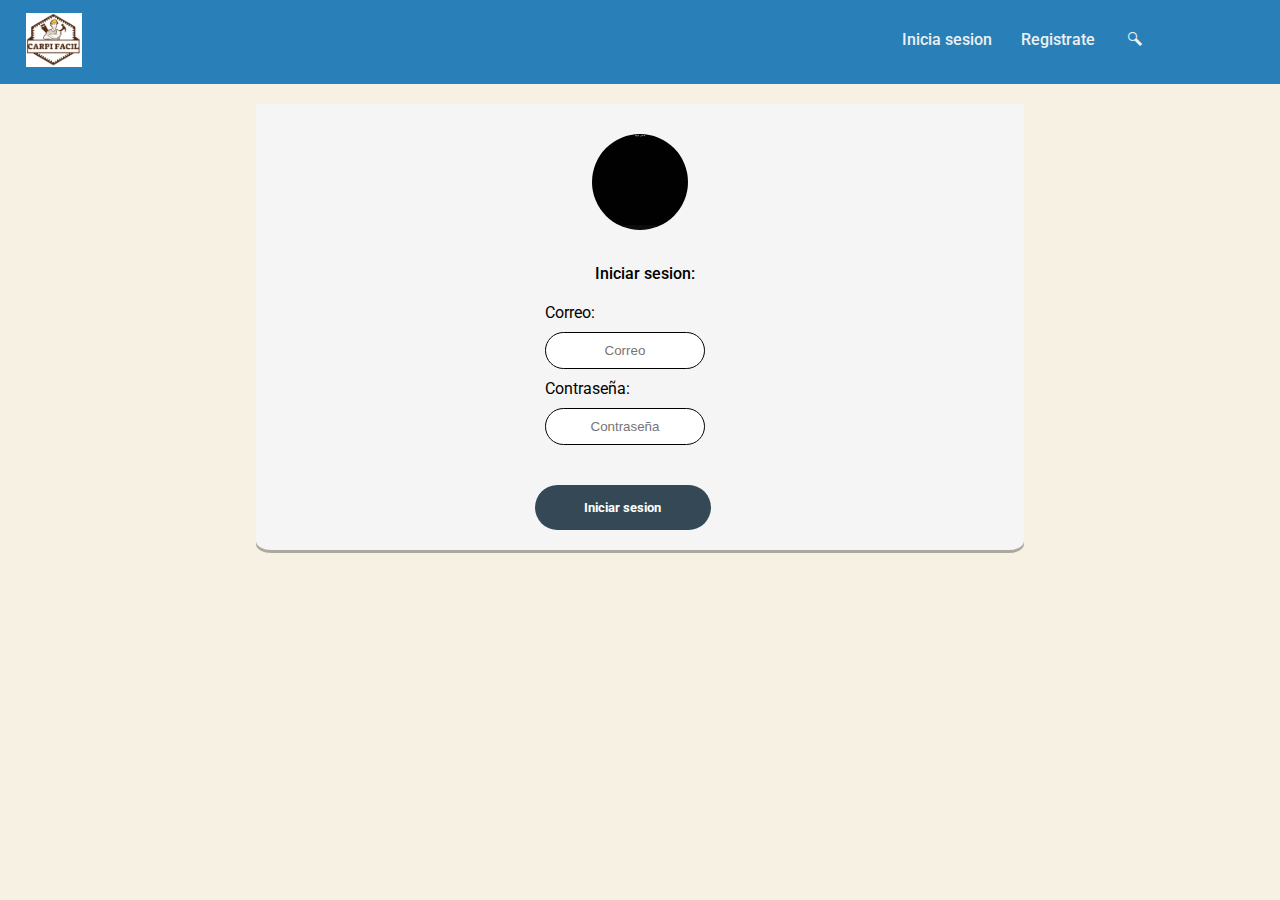
==== commit c513b7c6: "adoo" ====
--- a/iniciosesion.html
+++ b/iniciosesion.html
@@ -15,19 +15,19 @@
     <header>
         <!--<img src="" alt="logo" class="logo">-->
         <nav>
-            <ul>
-                <li><a href="index.html">Inicio</a></li>
-                <li><a href="#">Visualizar</a></li>
-                <li><a href="#">Modelar</a></li>
-                <li><a href="#">Ticket</a></li>
-                <li><a href="#">Presupuesto</a></li>
-            </ul>
+            <div class="cont-logo">
+                <a href="index.html">
+                    <img src="img/Carpifacil.png" alt="logo" class="logo">
+                </a>
+            </div>
+            <!--contenedor del logo-->
             <div class="opciones-sesion">
                 <a href="iniciosesion.html">Inicia sesion</a>
                 <a href="registro-usuario.html">Registrate</a>
-                <a href="#" class="icono-carrito"><i class="picol_shopping_cart"></i></a>
+                <a href="#" class="icono-carrito"><i class="picol_search"></i></a>
                 <p> </p>
             </div>
+            <!--opciones para registro e inicio de sesion, y busqueda-->
         </nav>
     </header>
     <div class="contenedor-sesion">
@@ -37,7 +37,7 @@
             <div class="imagen-pagina">
                 <a href="index.html"><img src="img/imagensesion.png" alt="Imagen de la sesion" class="img-sesion"></a>
             </div>
-            <form action="" class="formul-sesion">
+            <form action="" class="formul-sesion" method="POST">
                 <!--.formul-sesion-->
                 <legend>Iniciar sesion:</legend>
                 <div class="caja">
@@ -52,6 +52,10 @@
             </form>
         </div>
     </div>
+    <div>
+        <p id="demo"></p>
+    </div>
+    <script src="js/validacion.js"></script>
 </body>
 
 </html>--- a/css/style.css
+++ b/css/style.css
@@ -15,6 +15,12 @@
     /*border: 1px red green;*/
 }
 
+canvas {
+    background-color: #f7f1e3;
+    width: 70%;
+    height: 100%
+}
+
 
 /*estilo global**/
 
@@ -38,13 +44,17 @@
 
 nav {
     position: relative;
-    background-color: #3498db;
+    background-color: #2980b9;
     padding: 1% 0 1% 0;
 }
 
 .logo {
-    height: 0;
-    width: 0;
+    height: 4.5%;
+    width: 4.5%;
+}
+
+.cont-logo {
+    margin-left: 2%;
 }
 
 nav ul li {
@@ -145,7 +155,8 @@
 #enviar {
     margin-top: 23px;
     padding: 10px 15px;
-    background-color: rgba(52, 219, 119, .5);
+    background-color: #29b963;
+    /*rgba(52, 219, 119, .5);*/
     color: black;
     /*box-shadow: 1px 1px 0px 1px rgba(0, 0, 0, 0.3);*/
     border-radius: 10%;
@@ -214,25 +225,25 @@
 /*fin para mostrar los productos**/
 
 
+/*fin para el main**/
+
+
 /*estilos globales para inicio de sesion y registro de usuario**/
 
 .contenedor-usuario {
     /*.contenedor-datos*/
     margin-top: 3rem;
     padding: 20px auto;
+    background-color: #F5F5F5;
+    box-shadow: 0px 3px 0px 0px rgba(0, 0, 0, 0.3);
+    border-radius: 0 0 2% 2%;
+    margin-top: 20px;
 }
 
 .contenedor-usuario form {
     max-width: 30%;
     /*300px*/
     text-align: center;
-}
-
-.contenedor-usuario {
-    background-color: #F5F5F5;
-    box-shadow: 0px 3px 0px 0px rgba(0, 0, 0, 0.3);
-    border-radius: 0 0 2% 2%;
-    margin-top: 20px;
 }
 
 .img-sesion {
@@ -240,71 +251,6 @@
     height: 6rem;
     border-radius: 100%;
     margin: 10px auto;
-}
-
-
-/*fin de estilos globales**/
-
-
-/**inicio de sesion*/
-
-.contenedor-sesion {
-    /*contenedor-formulario*/
-    max-width: 70%;
-    /*600px*/
-    margin: 0 auto;
-    text-align: center;
-    padding-bottom: 28px;
-}
-
-
-/*contenedor registro**/
-
-.cont-registro {
-    max-width: 80%;
-    /*600px*/
-    margin: 0 auto;
-    text-align: center;
-    padding-bottom: 28px;
-}
-
-form.formul-sesion {
-    margin: 0 auto;
-    width: 100%;
-}
-
-.formul-sesion legend {
-    font-weight: 500;
-}
-
-.formul-sesion .caja {
-    margin: 20px 10px;
-}
-
-.c-datos {
-    width: 100%;
-}
-
-.caja label,
-.caja input,
-.boton-sesion {
-    display: block;
-    text-align: start;
-}
-
-.caja input {
-    margin: 10px 0;
-    width: 80%;
-    padding: 10px 0;
-    text-align: center;
-    border-radius: 25px;
-    border: 1px solid black;
-    transition: .3s;
-    outline: none;
-}
-
-.caja input:focus {
-    border: 1px solid #2980b9;
 }
 
 .boton-sesion input {
@@ -324,59 +270,251 @@
     font-weight: 700;
 }
 
-div.usu-carp {
-    display: inline;
-    max-width: 500px;
-}
-
-.usuario-r,
-.carpi-r {}
+form.formul-sesion {
+    margin: 0 auto;
+    width: 100%;
+}
+
+.formul-sesion legend {
+    font-weight: 500;
+}
+
+.formul-sesion .caja {
+    margin: 20px 10px;
+}
+
+.caja label,
+.caja input,
+.boton-sesion {
+    display: block;
+    text-align: start;
+}
+
+.caja input {
+    margin: 10px 0;
+    width: 80%;
+    padding: 10px 0;
+    text-align: center;
+    border-radius: 25px;
+    border: 1px solid black;
+    transition: .3s;
+    outline: none;
+}
+
+.caja input:focus {
+    border: 1px solid #2980b9;
+}
 
 .imagen-pagina {
     padding: 20px 30px;
 }
 
 
-/**Estilos para el registro*/
-
-
-/*.contenedor-alta{
-    max-width: 600px;
+/*fin de estilos globales, sesion y registro**/
+
+
+/**inicio de sesion*/
+
+.contenedor-sesion {
+    /*contenedor-formulario*/
+    max-width: 60%;
+    /*600px*/
     margin: 0 auto;
     text-align: center;
-    padding-bottom: 20px;
-}
-.contenedor-registro{
-    background-color: #F5F5F5;
+    padding-bottom: 28px;
+}
+
+
+/*contenedor registro**/
+
+.cont-registro {
+    max-width: 80%;
+    /*600px*/
+    margin: 0 auto;
+    text-align: center;
+    padding-bottom: 28px;
+}
+
+.c-datos {
+    width: 100%;
+}
+
+div.usu-carp {
+    text-align: center;
+}
+
+div.usu-carp,
+div.usu-carp>div {
+    display: inline;
+}
+
+div.usu-carp>div {
+    margin-right: 10%;
+    margin-bottom: 50px;
+}
+
+input[type="radio"] {
+    border: none;
+}
+
+
+/*fin para los estilos de registro**/
+
+
+/*paginas de usuario y carpintero**/
+
+.oculto {
+    display: none;
+}
+
+.cont-trabajos,
+.cont-mensajes {
+    /*background-color: #ecf0f1;*/
     box-shadow: 0px 3px 0px 0px rgba(0, 0, 0, 0.3);
+    padding: 120px;
+    width: 100%;
+    height: 90%;
     border-radius: 0 0 2% 2%;
-    margin-top: 20px;
-}
-.contenedor-registro form{
-    max-width: 300px;
+}
+
+.trabajo {
+    font-size: 15px;
+    margin-top: 30px;
+    margin-left: 10px;
+}
+
+.trabajo img {
+    height: 100px;
+    width: 100px;
+    float: left;
+    margin-right: 15px;
+}
+
+
+/*carpintero**/
+
+.cont-carpintero {
+    display: inline;
+}
+
+.carpi-asd,
+.carpi-mn {
+    float: left;
+}
+
+
+/**aside del carpintero*/
+
+.acciones {
     text-align: center;
-    margin: 0 auto;
+    padding: 5% 7%;
+    margin-bottom: 2.5rem;
+    transition: 0.2s;
+}
+
+.acciones:hover {
+    padding: 3% 25%;
+    border-bottom: 2px solid #b9a329;
+}
+
+
+/**acciones*/
+
+.carpi-asd {
+    margin-top: 3%;
+    margin-right: 3%;
+    border-right: 1px solid black;
+}
+
+.padre-acciones {
+    height: 100%;
+}
+
+span.titulos-acciones {
+    color: black!important;
+}
+
+span.titulos-acciones:hover {
+    color: #b92954!important;
+    padding: auto 3%;
+}
+
+
+/*
+div.padre-acciones>div>a {
+    color: black!important;
+}
+
+div.padre-acciones>div>a:hover {
+    color: #a934db!important;
+    padding: auto 3%;
 }*/
 
-
-/*.img-datos img{
-    width: 6rem;
-    height: 6rem;
-    border-radius: 100%;
-}*/
-
-
-/*.datos label, .datos input, .boton-registro{
-    display: block;
-    text-align: start;
-}
-.datos input{
-    margin-top: 10px;
-    margin-bottom: 15px;
-}
-.boton-registro input{
-    width: 85%;
-}*/
+.cont-carpintero .carpi-asd {
+    max-width: 30%;
+    padding: 5% 10% 5% 3%;
+}
+
+
+/**fin del aside del carpintero*/
+
+.cont-carpintero main.carpi-mn {
+    max-width: 70%;
+}
+
+.funciones>div {
+    max-width: 100%;
+}
+
+
+/*usuario**/
+
+
+/**contenedor modelo*/
+
+.contenedor-modelo {
+    position: absolute;
+    margin-left: 30px;
+    width: 30%;
+    height: 90%
+}
+
+.contenedor-modelo p {
+    color: #2980b9;
+}
+
+
+/*
+#desplegarsilla {
+    display: none;
+}
+
+#desplegarcama {
+    display: none;
+}
+
+#desplegarropero {
+    display: none;
+}
+*/
+
+.opc-modelos {
+    display: none;
+    height: 100%;
+    width: 80%;
+}
+
+.pasar-raton {
+    border: 1px solid white;
+}
+
+div.opciones-modelo>div a {
+    color: white!important;
+}
+
+div.opciones-modelo>div {
+    margin-bottom: 5%;
+}
 
 
 /*Footer*/
@@ -415,13 +553,14 @@
     font-family: Roboto;
     font-weight: 400;
     font-size: 15px;
+    transition: .6s;
 }
 
 .contenedor-terminos ul li a:hover {
     font-family: Roboto;
     /*text-decoration: underline;*/
     pointer-events: all;
-    text-decoration: underline;
+    border-bottom: 1px solid black;
 }
 
 .lema-copy {
@@ -430,4 +569,7 @@
     top: 0;
     bottom: 0;
     margin-top: 20px;
-}+}
+
+
+/*fin footer**/